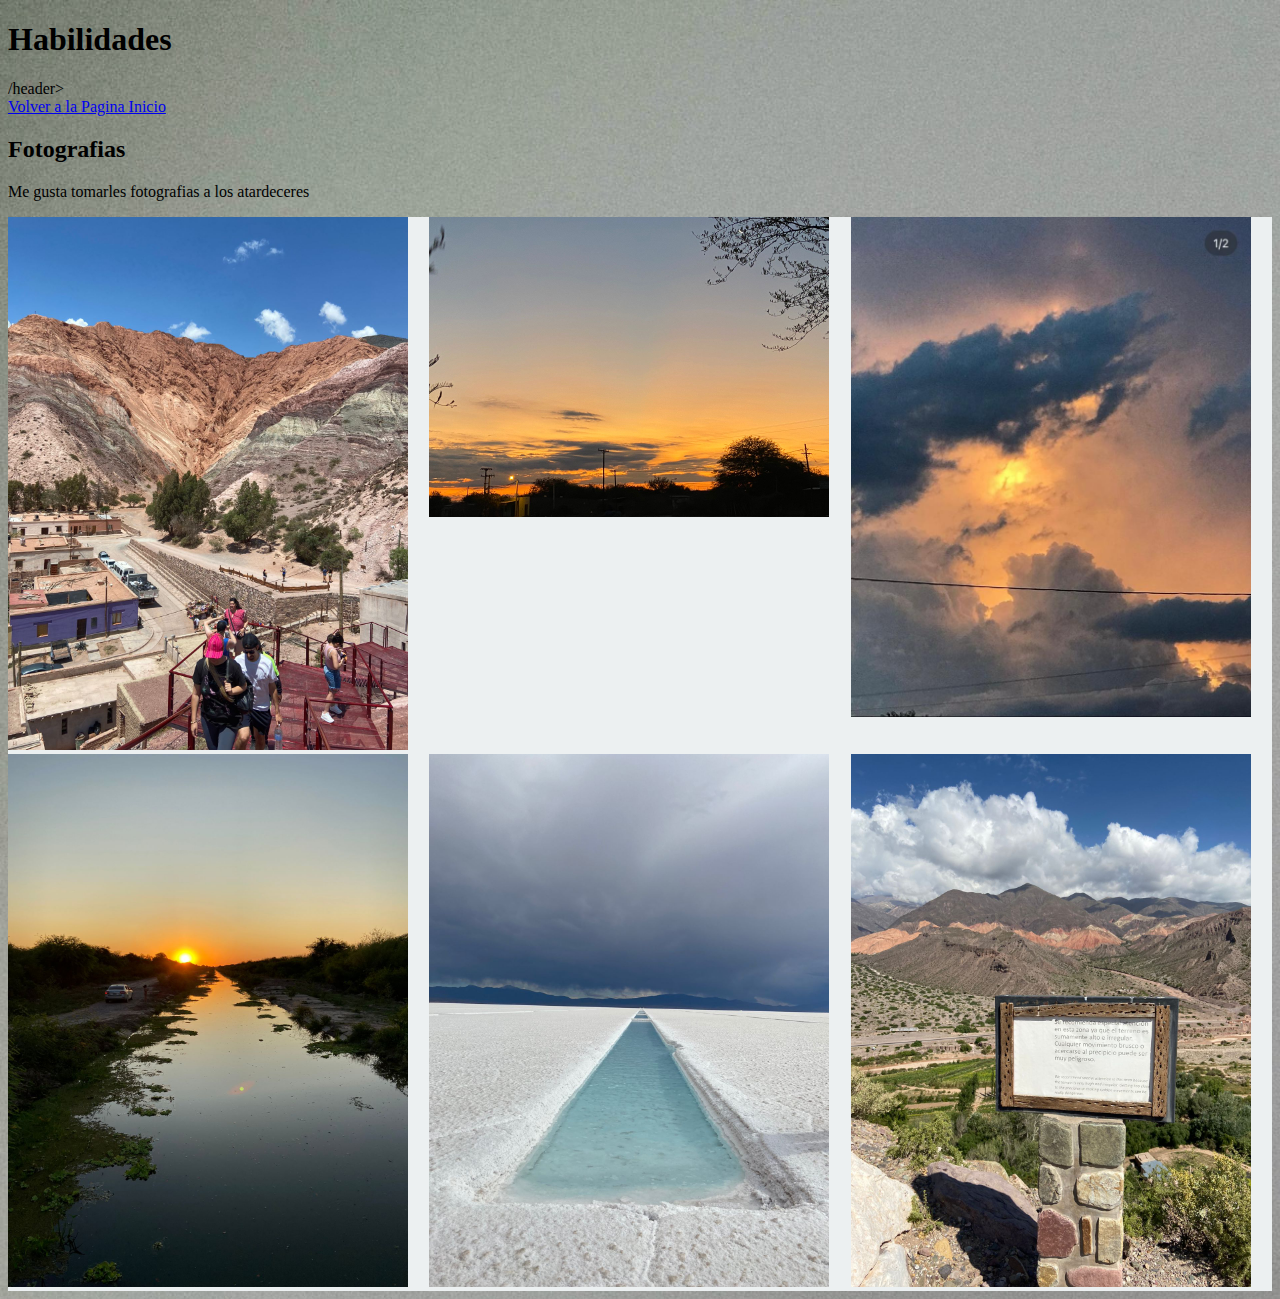
==== habilidades.html @ 40f9e90d "habilidades-paginas" ====
<!DOCTYPE html>
<html lang="en">
<head>
    <meta charset="UTF-8">
    <meta http-equiv="X-UA-Compatible" content="IE=edge">
    <meta name="viewport" content="width=device-width, initial-scale=1.0">
    <title>Document</title>
    <link rel="stylesheet" href="estilo-2.css">
</head>
<body>
    <header><h1>Habilidades</h1>/header>
    <div class="row espacio-superior d-flex justify-content-center">
        <a class="btn btn-light color-primario" type="button" href="index.html">Volver a la Pagina Inicio</a>
      </div>
    <main >
        <!-- Fotografias -->
        <article>
           <h2>Fotografias</h2><p>Me gusta tomarles fotografias a los atardeceres</p>
           <div class="wrapper">
               <div class="img-1"><img src="img/montañas.jpeg" alt=""> </div>
               <div class="img-2"><img src="img/atardecer.jpeg" alt=""></div>
               <div class="img-3"><img src="img/img3-habilidad.jpeg" alt=""></div>
               <div class="img-4"><img src="img/canal.jpeg" alt=""></div>
               <div class="img-5"><img src="img/salinas.jpeg" alt=""></div>
               <div class="img-6"><img src="img/montañas-cartel.jpeg" alt=""></div>

           </div>
        </article>
    </main>
</body>
</html>
---- estilo-2.css ----
.wrapper{  /*es una clase nomas*/
    display: grid;/*para llamar a grid*/
    grid-template-columns: repeat(3, 2fr);/*le estoy diciendo que me separe las fotos en 3 columnasy que cada una de las imagenes sea de 1 graccion*/
}
.wrapper > div {
    background-color: #ecf0f1;


}
.wrapper > div:hover{  /*para cuando pase mi flechita se vea una borde como con efecto*/
    border: 2px solid rgb(88, 83, 83);
}
img{
    width: 400px;
    
}
body{
    background-image: url(img/fondo-habilidades.jpg);
}
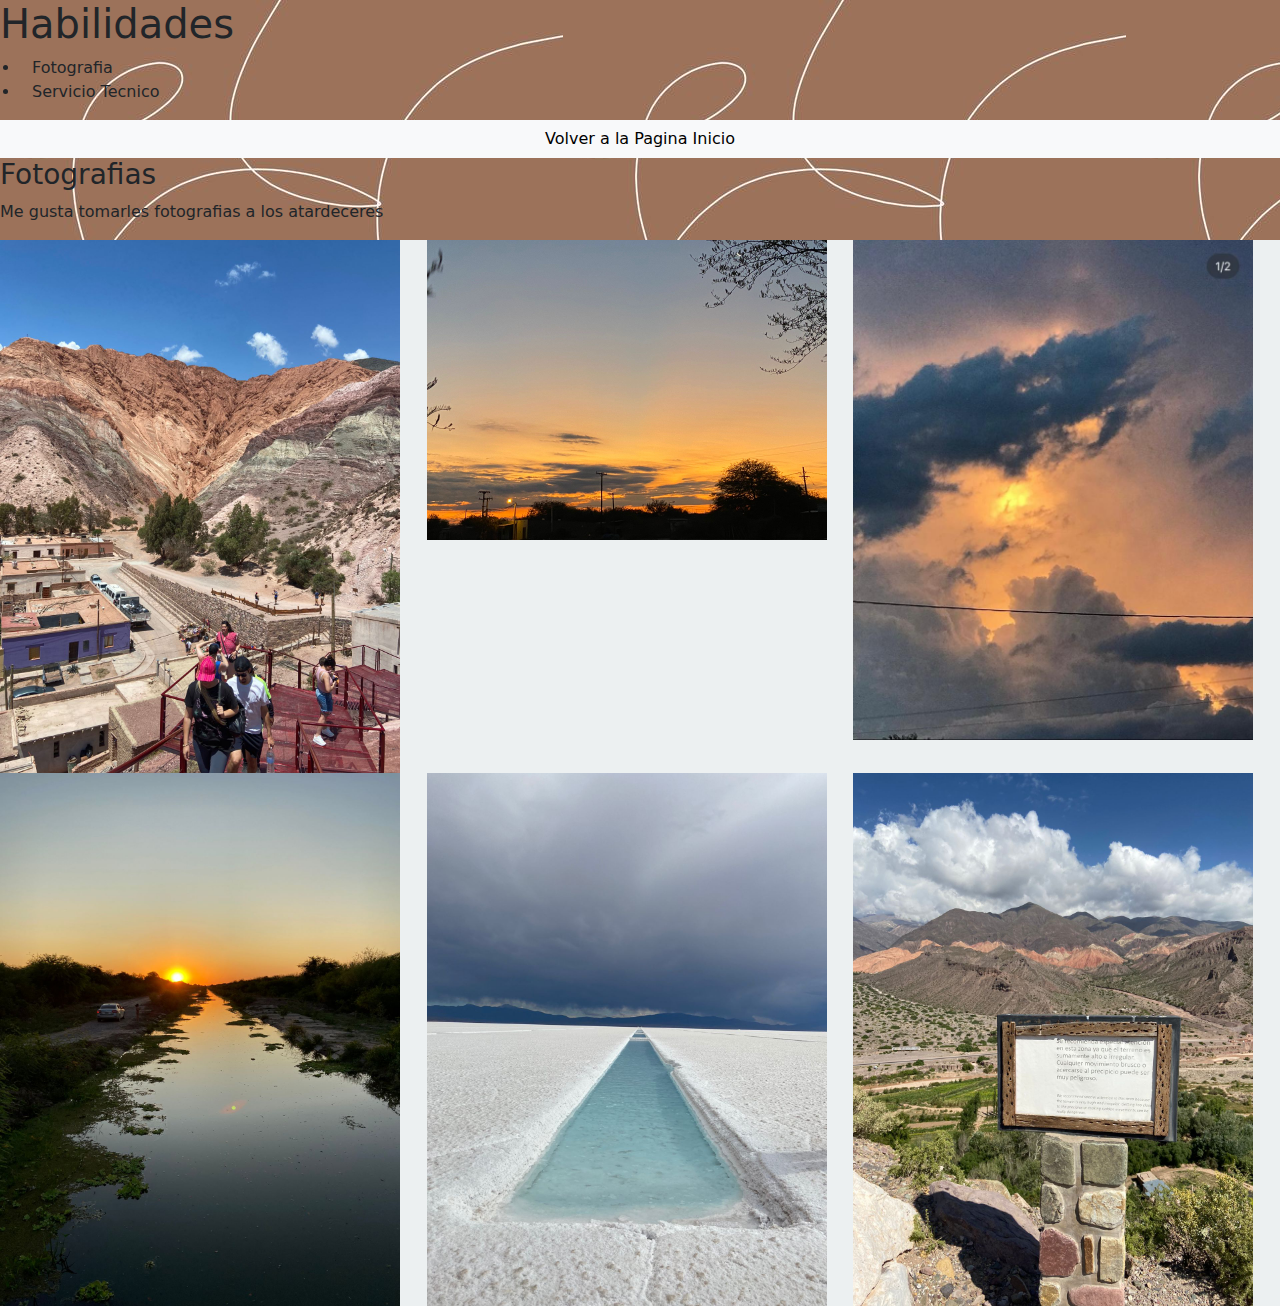
==== commit 422052d6: "arreglo-de la pagina habilidad-agregue enlases" ====
--- a/habilidades.html
+++ b/habilidades.html
@@ -6,16 +6,21 @@
     <meta name="viewport" content="width=device-width, initial-scale=1.0">
     <title>Document</title>
     <link rel="stylesheet" href="estilo-2.css">
+    <link rel="stylesheet" href="https://cdn.jsdelivr.net/npm/bootstrap@5.3.0-alpha3/dist/css/bootstrap.min.css">
 </head>
-<body>
-    <header><h1>Habilidades</h1>/header>
+<body style="background-image: url(img/correccion-fondo.jpg);">
+    <header><h1>Habilidades</h1></header>
+     <ul class="d-flex row ">
+        <li class="tipo-habilidad">Fotografia</li>
+        <li class="tipo-habilidad">Servicio Tecnico</li>
+     </ul>
     <div class="row espacio-superior d-flex justify-content-center">
         <a class="btn btn-light color-primario" type="button" href="index.html">Volver a la Pagina Inicio</a>
       </div>
     <main >
         <!-- Fotografias -->
         <article>
-           <h2>Fotografias</h2><p>Me gusta tomarles fotografias a los atardeceres</p>
+           <h3>Fotografias</h3><p>Me gusta tomarles fotografias a los atardeceres</p>
            <div class="wrapper">
                <div class="img-1"><img src="img/montañas.jpeg" alt=""> </div>
                <div class="img-2"><img src="img/atardecer.jpeg" alt=""></div>
--- a/estilo-2.css
+++ b/estilo-2.css
@@ -14,6 +14,32 @@
     width: 400px;
     
 }
-body{
+.fondo-body{
     background-image: url(img/fondo-habilidades.jpg);
+}
+.seleciona:hover{
+    background-color: #D2B48C;
+}
+h4:hover{
+  font-family:Georgia, 'Times New Roman', Times, serif;
+  background-image: url(img/fondo-navegador.jpg);
+  color: white;
+}
+.sobre-mi:hover{
+    background-image: url(img/fondo-navegador.jpg);
+    color: white !important;
+}
+.navbar{
+    background-image: url(img/fondo-navegador.jpg);
+    
+}
+.navbar-brand{
+    color: white !important;
+    
+}
+.foter-alig{
+    text-align: center;
+}
+.color-proyec:hover{
+   background-image: url(img/code-img.jpg);
 }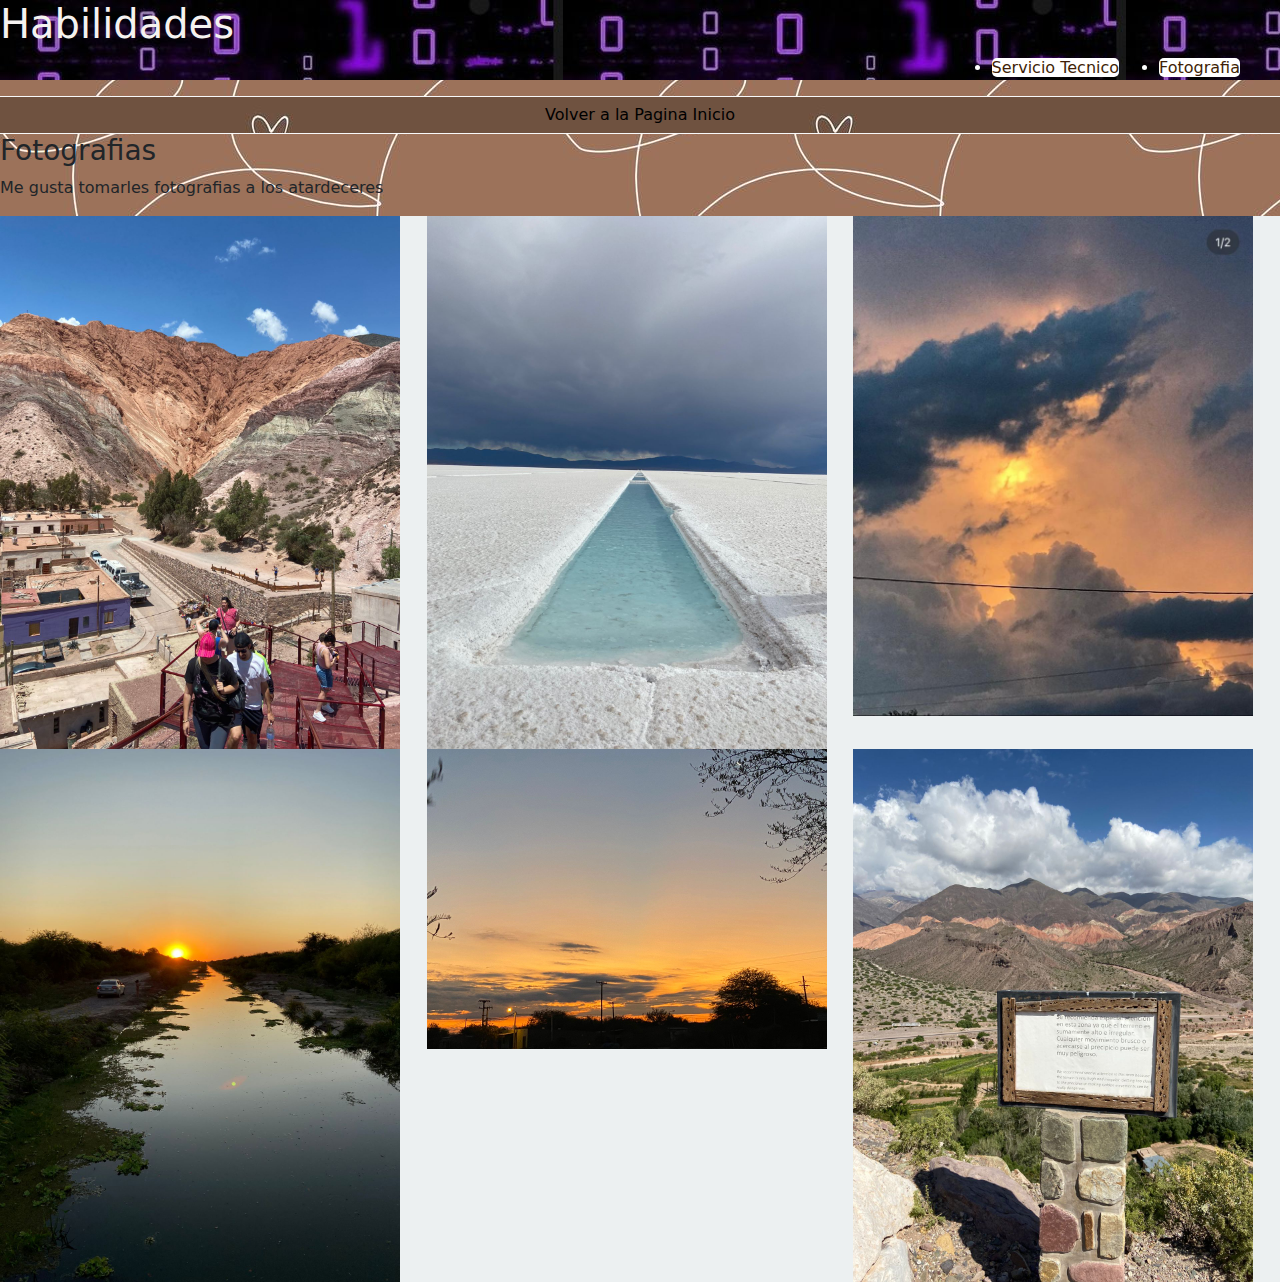
==== commit 12f09559: "cambio-de-imagenes a mi pagina habilidades" ====
--- a/habilidades.html
+++ b/habilidades.html
@@ -9,24 +9,27 @@
     <link rel="stylesheet" href="https://cdn.jsdelivr.net/npm/bootstrap@5.3.0-alpha3/dist/css/bootstrap.min.css">
 </head>
 <body style="background-image: url(img/correccion-fondo.jpg);">
-    <header><h1>Habilidades</h1></header>
-     <ul class="d-flex row ">
-        <li class="tipo-habilidad">Fotografia</li>
-        <li class="tipo-habilidad">Servicio Tecnico</li>
-     </ul>
+    <header class="header-fondo"><h1>Habilidades</h1>
+     <ul class="nav-habilida ">
+          <li class="tipo-habilidad"><a class="enlace"  href="">Fotografia</a> </li>
+          <li class="tipo-habilidad"><a class="enlace" href="">Servicio Tecnico</a> </li>
+      </ul>
+      
+    </header>
     <div class="row espacio-superior d-flex justify-content-center">
         <a class="btn btn-light color-primario" type="button" href="index.html">Volver a la Pagina Inicio</a>
-      </div>
+    </div>
+    
     <main >
         <!-- Fotografias -->
         <article>
            <h3>Fotografias</h3><p>Me gusta tomarles fotografias a los atardeceres</p>
            <div class="wrapper">
                <div class="img-1"><img src="img/montañas.jpeg" alt=""> </div>
-               <div class="img-2"><img src="img/atardecer.jpeg" alt=""></div>
+               <div class="img-2"><img src="img/salinas.jpeg" alt=""></div>
                <div class="img-3"><img src="img/img3-habilidad.jpeg" alt=""></div>
                <div class="img-4"><img src="img/canal.jpeg" alt=""></div>
-               <div class="img-5"><img src="img/salinas.jpeg" alt=""></div>
+               <div class="img-5"><img src="img/atardecer.jpeg" alt=""></div>
                <div class="img-6"><img src="img/montañas-cartel.jpeg" alt=""></div>
 
            </div>
--- a/estilo-2.css
+++ b/estilo-2.css
@@ -42,4 +42,33 @@
 }
 .color-proyec:hover{
    background-image: url(img/code-img.jpg);
-}+}
+
+/* navegador -tipos de habilidad */
+.nav-habilida{
+    display: flex;
+    flex-direction:row-reverse;
+    
+}
+.enlace{
+    text-decoration: none;
+    color: rgb(65, 31, 7);
+    background-color: white;
+    border-radius: 5px;
+}
+.enlace:hover{
+    background-color: rgb(63, 31, 8);
+    color: white;
+}
+.tipo-habilidad{
+    color: white;
+    margin-right: 40px; /*queden separados entre ellos desde la derecha*/
+}
+/* estilo boton de volver */
+.color-primario{
+    background-image: url(img/fondo-navegador.jpg);
+}
+.header-fondo:hover{
+    background-image: url(img/separador.jpg) !important;
+    color: rgb(245, 242, 240) !important;
+}
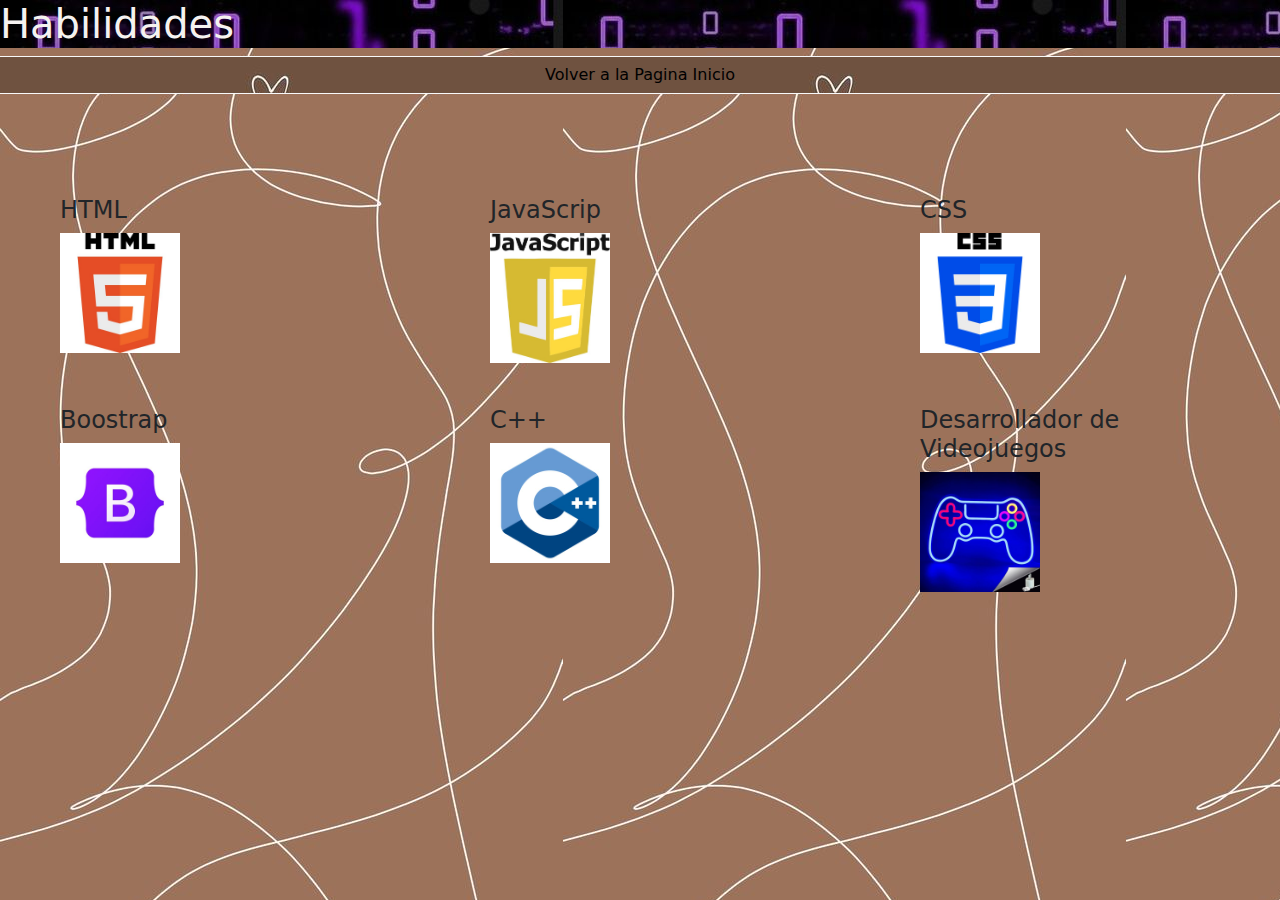
==== commit 3ce198d4: "Agregue imagenes nuevas a mi pagina de habilidades" ====
--- a/habilidades.html
+++ b/habilidades.html
@@ -10,30 +10,28 @@
 </head>
 <body style="background-image: url(img/correccion-fondo.jpg);">
     <header class="header-fondo"><h1>Habilidades</h1>
-     <ul class="nav-habilida ">
-          <li class="tipo-habilidad"><a class="enlace"  href="">Fotografia</a> </li>
-          <li class="tipo-habilidad"><a class="enlace" href="">Servicio Tecnico</a> </li>
-      </ul>
-      
+     
     </header>
-    <div class="row espacio-superior d-flex justify-content-center">
-        <a class="btn btn-light color-primario" type="button" href="index.html">Volver a la Pagina Inicio</a>
-    </div>
+    <main>
+      <article>
+          <div class="row espacio-superior d-flex justify-content-center ">
+             <a class="btn btn-light color-primario" type="button" href="index.html">Volver a la Pagina Inicio</a>
+          </div>
+      </article>
     
-    <main >
-        <!-- Fotografias -->
-        <article>
-           <h3>Fotografias</h3><p>Me gusta tomarles fotografias a los atardeceres</p>
-           <div class="wrapper">
-               <div class="img-1"><img src="img/montañas.jpeg" alt=""> </div>
-               <div class="img-2"><img src="img/salinas.jpeg" alt=""></div>
-               <div class="img-3"><img src="img/img3-habilidad.jpeg" alt=""></div>
-               <div class="img-4"><img src="img/canal.jpeg" alt=""></div>
-               <div class="img-5"><img src="img/atardecer.jpeg" alt=""></div>
-               <div class="img-6"><img src="img/montañas-cartel.jpeg" alt=""></div>
-
-           </div>
-        </article>
-    </main>
+    
+        <!-- img -->
+        <section>
+            <div class="paren">
+                <div class="item "><h4>HTML</h4><img img-1-html src="img/html.jpg" alt=""> </div>
+                <div class="item "><h4>JavaScrip</h4><img img-1-html src="img/javascrip.jpg" alt=""></div>
+                <div class="item "><h4>CSS</h4><img img-1-html src="img/css.jpg" alt=""></div>
+                <div class="item"><h4>Boostrap</h4><img img-1-html src="img/boostrap.jpg" alt=""></div>
+                <div class="item"><h4>C++</h4><img img-1-html src="img/c++.jpg" alt=""></div>
+                <div class="item"><h4>Desarrollador de Videojuegos</h4><img img-1-html src="img/videojuegos.jpg" alt=""></div>
+            </div>
+        </section>
+ </main>
+       
 </body>
 </html>--- a/estilo-2.css
+++ b/estilo-2.css
@@ -1,17 +1,34 @@
-.wrapper{  /*es una clase nomas*/
+.paren{  /*es una clase nomas*/
     display: grid;/*para llamar a grid*/
-    grid-template-columns: repeat(3, 2fr);/*le estoy diciendo que me separe las fotos en 3 columnasy que cada una de las imagenes sea de 1 graccion*/
+    grid-template-columns: repeat(3,1fr);/*le estoy diciendo que me separe las fotos en 3 columnasy que cada una de las imagenes sea de 1 fraccion*/
+    gap: 10px;/*es para poner una separacion entre las celdas*/
+    
 }
-.wrapper > div {
+.item{
+    width: 300px;
+    height: 200px;
+    margin: auto;
+    background-image: none;
+}
+.item:hover{
+    background-image: url(img/code-img.jpg);
+}
+.item>img{
+    text-align: center;
+}
+.img-alinear{
+    margin: auto;
+}
+/*.paren> div {
     background-color: #ecf0f1;
 
 
-}
+}*/
 .wrapper > div:hover{  /*para cuando pase mi flechita se vea una borde como con efecto*/
     border: 2px solid rgb(88, 83, 83);
 }
 img{
-    width: 400px;
+    width: 40%;
     
 }
 .fondo-body{
@@ -39,6 +56,7 @@
 }
 .foter-alig{
     text-align: center;
+    padding-bottom: 10%;
 }
 .color-proyec:hover{
    background-image: url(img/code-img.jpg);
@@ -72,3 +90,11 @@
     background-image: url(img/separador.jpg) !important;
     color: rgb(245, 242, 240) !important;
 }
+/*sobre-mi fondo*/
+.main-fondo{
+    text-align: center;
+    font-family:cursive;
+}
+.espacio-superior{
+    padding-bottom: 8%;
+}